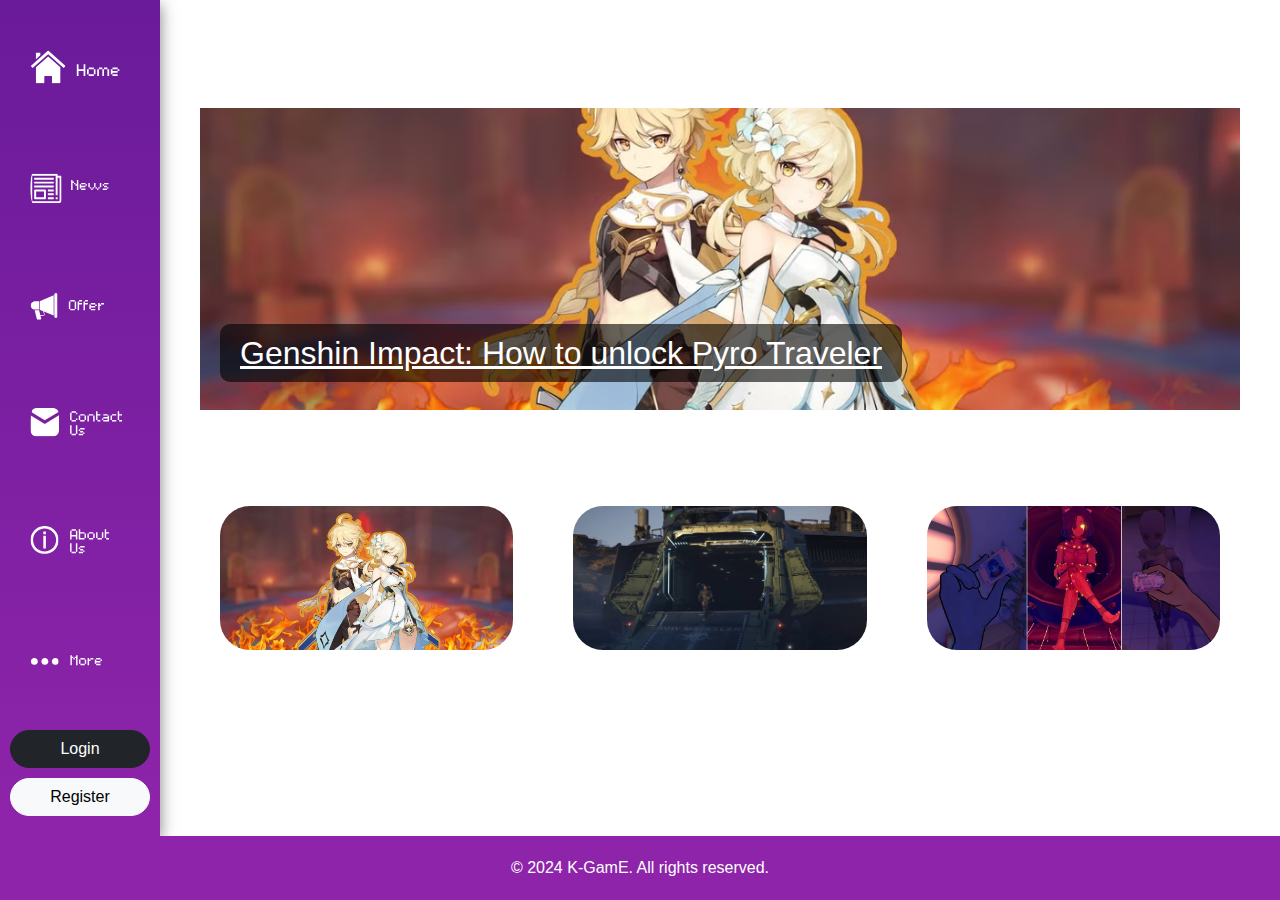
==== index.html @ 73bc81e0 "Initial Commit" ====
<!DOCTYPE html>
<html lang="en">
<head>
    <meta charset="UTF-8">
    <meta name="viewport" content="width=device-width, initial-scale=1.0">
    <title>Homepage</title>
    <!-- Bootstrap CSS -->
    <link href="https://cdn.jsdelivr.net/npm/bootstrap@5.3.0-alpha1/dist/css/bootstrap.min.css" rel="stylesheet">
    <link href="css/main.css" rel="stylesheet">
    <style>
    	.content {
    		display: flex;
    		flex-direction: column;
    	}

    	h1 {
		    font-size: 3rem;
		    margin-bottom: 10px;
		    animation: textGlow 1.5s infinite alternate;
		}

		.highlights {
			width: 100%;
			min-height: 40%;
			background-color: black;
		    margin-bottom: 30px;
		    clip-path: inset(0);
		    overflow: hidden;
		    min-width: 400px;
		}

		.highlight-item {
			display: none;
			position: relative;
			height: 100%;
			width: 100%;
			animation: slideInRight 0.1s;
		}

		.highlight-item h2 {
			bottom: 20px;
			left: 20px;
			position: absolute;
			z-index: 2;
			text-decoration: underline;
			background-color: rgba(0, 0, 0, 0.6);
			padding: 10px 20px;
			border-radius: 10px;
		}

		.highlight-image {
			z-index: 1;
			height: 100%;
			width: 100%;
			object-fit: cover;
		}

		.top-news {
		    display: flex;
		    flex-direction: row;
		    gap: 20px;
		}

		.top-news .news-item {
			flex: 1;
		    display: flex;
		    flex-direction: column;
		    background: rgba(255, 255, 255, 0.1);
		    border-radius: 10px;
		    padding: 20px;
		    text-align: center;
		    animation: fadeInUp 1s ease-in-out;
		    min-width: 150px;
		}

		.top-news .news-item img {
		    width: 100%;
		    height: 50%;
		    object-fit: cover;
		    border-radius: 30px;
		}

		.top-news .news-item img:hover {
		    transform: scale(1.1);
		}

		.top-news .news-item h3 {
		    margin: 15px 0 10px;
		    transition: color 0.3s;
		}

		.top-news .news-item:hover h3 {
		    color: #ffcc00;
		}

		.latest-news {
		    margin-top: 40px;
		    display: flex;
		    flex-direction: column;
		}

		.latest-news .news-item {
		    display: flex;
		    flex-direction: row;
		    background: rgba(255, 255, 255, 0.1);
		    border-radius: 10px;
		    padding: 20px;
		    text-align: center;
		    animation: fadeInUp 1s ease-in-out;
		    min-width: 150px;
		}

		.latest-news .latest-news-text {
			display: flex;
			flex-direction: column;
			padding: 20px;
			text-align: left;
		}

		.latest-news .news-item img {
		    width: 300px;
		    height: 150px;
		    object-fit: cover;
		    border-radius: 30px;
		}

		@keyframes slideInRight {
		    from {
		        transform: translateX(100%);
		    }
		    to {
		        transform: translateX(0);
		    }
		}

		@keyframes slideOutLeft {
		    from {
		        transform: translateX(0);
		    }
		    to {
		        transform: translateX(-100%);
		    }
		}
    </style>
</head>
<body>
    <div class="main-area">
        <!-- Sidebar -->
        <div class="sidebar">
            <a href="index.html">
                <img src="Web Design Assets/Sidebar/Maximize/Home.svg" alt="Home">
            </a>
            <a href="news.html">
                <img src="Web Design Assets/Sidebar/Maximize/News.svg" alt="News">
            </a>
            <a href="offer.html">
                <img src="Web Design Assets/Sidebar/Maximize/Offer.svg" alt="Offer">
            </a>
            <a href="contactus.html">
                <img src="Web Design Assets/Sidebar/Maximize/ContactUs.svg" alt="Contact Us">
            </a>
            <a href="aboutus.html">
                <img src="Web Design Assets/Sidebar/Maximize/AboutUs.svg" alt="About Us">
            </a>
            <a href="more.html">
                <img src="Web Design Assets/Sidebar/Maximize/More.svg" alt="More">
            </a>
            <div class="account-buttons">
				<a href="login.html"><button class="btn btn-dark">Login</button></a>
				<a href="login.html"><button class="btn btn-light">Register</button></a>
			</div>
        </div>

        <!-- Main Content -->
        <div class="content">
            <h1>Highlights</h1>
            <div class="highlights">
            	<div class="highlight-item" onclick="window.location.href='article1.html'">
            		<img class="highlight-image" src="Web Design Assets/Article/ArticleSample1.avif">
            		<h2>
            			Genshin Impact: How to unlock Pyro Traveler
            		</h2>
            	</div>
            	<div class="highlight-item" onclick="window.location.href='article2.html'">
            		<img class="highlight-image" src="Web Design Assets/Article/ArticleSample1.webp">
            		<h2>
            			Hideo Kojima Offered Death Stranding 2 Update
            		</h2>
            	</div>
            	<div class="highlight-item" onclick="window.location.href='article4.html'">
            		<img class="highlight-image" src="Web Design Assets/Article/ArticleSample6.avif">
            		<h2>
            			Castlevania: How to Find the Best Early-Game Equipment in Symphony of the Night
            		</h2>
            	</div>
            	<script type="text/javascript">
					var myIndex = 0;
					var x = document.getElementsByClassName("highlight-item");
					x[myIndex].style.display = "block";

					function carousel() {
						x[myIndex].animate([
							{
								transform: "translateX(0)"
							},
							{
								transform: "translateX(-100%)"
							}
						], {
							duration: 100
						});

						setTimeout(carousel2, 100);
					}

					function carousel2() {
						x[myIndex].style.display = "none";

						myIndex++;
						if (myIndex >= x.length) {
							myIndex = 0;
						}

						x[myIndex].style.display = "block";

						setTimeout(carousel, 4000);
					}

					setTimeout(carousel, 4000);
            	</script>
            </div>
            <h2>Top News</h2>
            <div class="top-news">
                <div class="news-item" onclick="window.location.href='article1.html'">
                    <img src="Web Design Assets/Article/ArticleSample1.avif" alt="News 1">
                    <h3>Genshin Impact</h3>
                    <p>How to unlock pyro language.</p>
                </div>
                <div class="news-item" onclick="window.location.href='article2.html'">
                    <img src="Web Design Assets/Article/ArticleSample1.webp" alt="News 2">
                    <h3>Death Stranding 2</h3>
                    <p>Hideo Kojima Offered Death Stranding 2 Update</p>
                </div>
                <div class="news-item" onclick="window.location.href='article3.html'">
                    <img src="Web Design Assets/Article/ArticleSample5.avif" alt="News 3">
                    <h3>MiSide</h3>
                    <p>How to Find All Mita Cartridges</p>
                </div>
            </div>

            <div class="latest-news">
                <h2>Latest News</h2>
                <div class="news-item" onclick="window.location.href='article5.html'">
                    <img src="Web Design Assets/Article/OneShot1.png" alt="News 1">
                    <div class="latest-news-text">
	                    <h3>OneShot</h3>
	                    <p>The game you shouldn't know about.</p>
	                </div>
                </div>
            </div>
        </div>
    </div>

    <div class="footer">
        <p>&copy; 2024 K-GamE. All rights reserved. </p>
    </div>

    <!-- Bootstrap JS -->
    <script src="https://cdn.jsdelivr.net/npm/bootstrap@5.3.0-alpha1/dist/js/bootstrap.bundle.min.js"></script>
</body>
</html>
---- css/main.css ----
html, body {
    width: 100%;
    height: 100%;
}

body {
    margin: 0;
    font-family: Arial, sans-serif;
    color: white;
    background: url('../Web Design Assets/Background/Background1.svg') no-repeat center fixed;
    background-size: cover;
    display: flex;
    flex-direction: column;
}

.main-area {
    flex: 1;
    display: flex;
    flex-direction: row;
    overflow-y: auto;
}

.sidebar {
    width: 160px;
    background: linear-gradient(180deg, #6a1b9a, #8e24aa);
    display: flex;
    flex-direction: column;
    justify-content: space-between;
    align-items: center;
    padding: 20px 0;
    box-shadow: 0 4px 15px rgba(0, 0, 0, 0.5);
    animation: fadeIn 1.5s ease-in-out;
}

.sidebar a {
    display: block;
    text-align: center;
    transition: transform 0.3s, filter 0.3s;
}

.sidebar a:hover {
    transform: scale(1.1);
    filter: brightness(1.2);
}

.sidebar img {
    width: 100px;
    height: 100px;
    border-radius: 50%;
    transition: transform 0.3s;
}

.sidebar img:hover {
    transform: scale(1.2);
    filter: drop-shadow(0 0 10px #ffffff);
}

.account-buttons {
    display: flex;
    flex-direction: column;
    gap: 10px;
    width: 100%;
    padding: 0 10px;
}

.account-buttons a {
    text-decoration: none;
}

.account-buttons button {
    width: 100%;
    border-radius: 20px;
    transition: background-color 0.3s;
}

.account-buttons button:hover {
    background-color: #9c27b0;
    color: white;
}

.content {
	flex: 1;
    padding: 40px;
    animation: slideIn 1s ease-out;
    overflow-y: auto;
}

.footer {
    padding: 20px;
    background-color: #8e24aa;
    text-align: center;
}

.footer p {
    margin: 0;
}

/* Animations */
@keyframes fadeIn {
    from {
        opacity: 0;
    }
    to {
        opacity: 1;
    }
}

@keyframes fadeInUp {
    from {
        opacity: 0;
        transform: translateY(20px);
    }
    to {
        opacity: 1;
        transform: translateY(0);
    }
}

@keyframes slideIn {
    from {
        transform: translateY(100%);
    }
    to {
        transform: translateY(0);
    }
}

@keyframes textGlow {
    from {
        text-shadow: 0 0 5px #ffffff, 0 0 10px #ffcc00, 0 0 20px #ffcc00;
    }
    to {
        text-shadow: 0 0 10px #ffffff, 0 0 20px #ff9900, 0 0 40px #ff9900;
    }
}
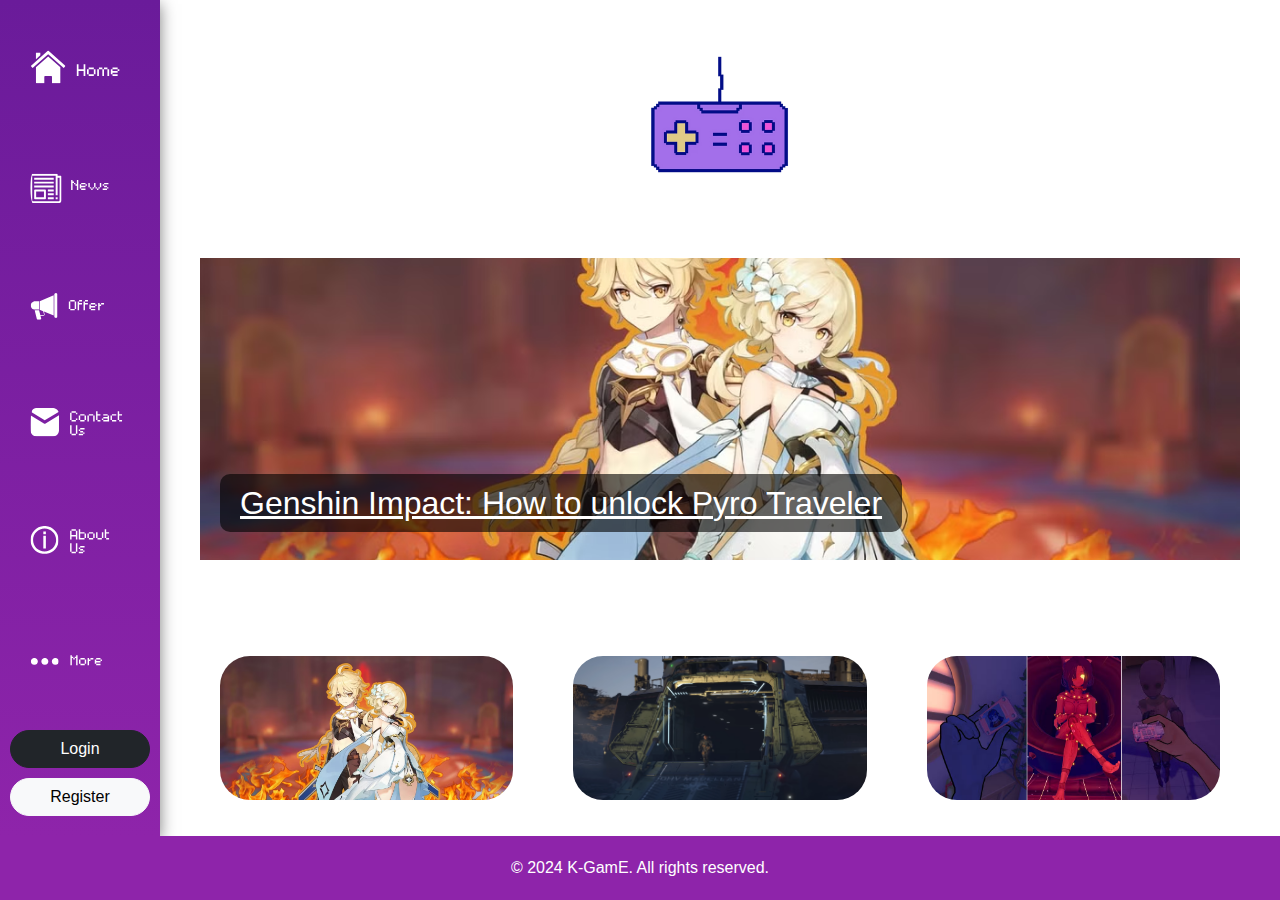
==== commit 0cc917eb: "Update" ====
--- a/index.html
+++ b/index.html
@@ -13,6 +13,13 @@
     		flex-direction: column;
     	}
 
+    	.logo {
+    		width: 150px;
+    		margin-left: auto;
+    		margin-right: auto;
+    		filter: drop-shadow(0 0 10px #ffffff);
+    	}
+
     	h1 {
 		    font-size: 3rem;
 		    margin-bottom: 10px;
@@ -124,6 +131,10 @@
 		    border-radius: 30px;
 		}
 
+		.latest-news .news-item img:hover {
+		    transform: scale(1.1);
+		}
+
 		@keyframes slideInRight {
 		    from {
 		        transform: translateX(100%);
@@ -173,6 +184,7 @@
 
         <!-- Main Content -->
         <div class="content">
+        	<img class="logo" src="Web Design Assets/Sidebar/Minimize/LogoSidebarMinimize.svg">
             <h1>Highlights</h1>
             <div class="highlights">
             	<div class="highlight-item" onclick="window.location.href='article1.html'">
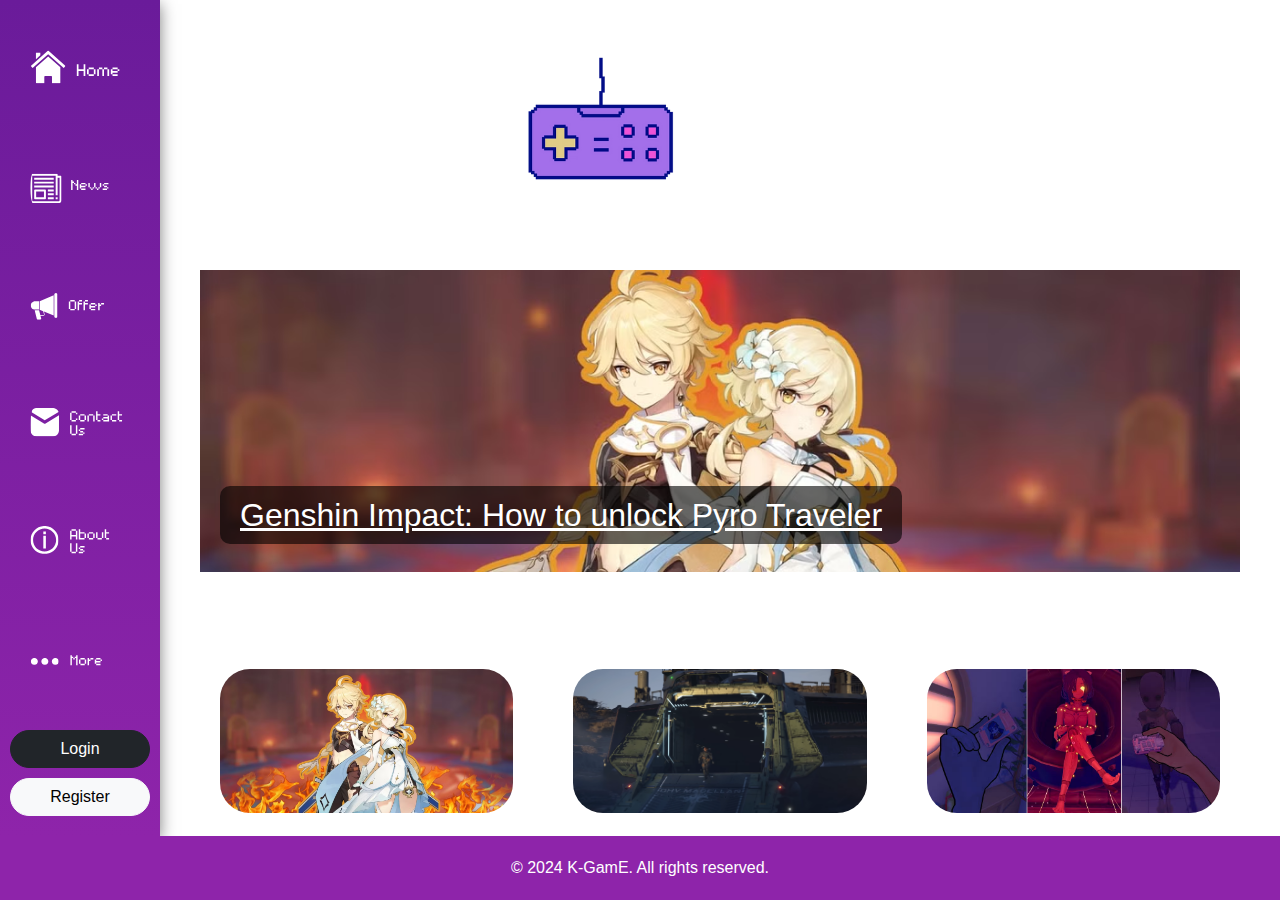
==== commit c5eb3ec0: "Update" ====
--- a/index.html
+++ b/index.html
@@ -7,6 +7,7 @@
     <!-- Bootstrap CSS -->
     <link href="https://cdn.jsdelivr.net/npm/bootstrap@5.3.0-alpha1/dist/css/bootstrap.min.css" rel="stylesheet">
     <link href="css/main.css" rel="stylesheet">
+    <link rel="icon" type="image/png" href="Web Design Assets/Sidebar/Minimize/LogoSidebarMinimize.svg"/>
     <style>
     	.content {
     		display: flex;
@@ -14,7 +15,7 @@
     	}
 
     	.logo {
-    		width: 150px;
+    		width: 400px;
     		margin-left: auto;
     		margin-right: auto;
     		filter: drop-shadow(0 0 10px #ffffff);
@@ -184,23 +185,23 @@
 
         <!-- Main Content -->
         <div class="content">
-        	<img class="logo" src="Web Design Assets/Sidebar/Minimize/LogoSidebarMinimize.svg">
+        	<img class="logo" src="Web Design Assets/Sidebar/Maximize/LogoSideBarMaximize.svg">
             <h1>Highlights</h1>
             <div class="highlights">
             	<div class="highlight-item" onclick="window.location.href='article1.html'">
-            		<img class="highlight-image" src="Web Design Assets/Article/ArticleSample1.avif">
+            		<img class="highlight-image" src="Web Design Assets/Article/ArticleSample1.avif" style="object-position: 50% 20%;">
             		<h2>
             			Genshin Impact: How to unlock Pyro Traveler
             		</h2>
             	</div>
             	<div class="highlight-item" onclick="window.location.href='article2.html'">
-            		<img class="highlight-image" src="Web Design Assets/Article/ArticleSample1.webp">
+            		<img class="highlight-image" src="Web Design Assets/Article/ArticleSample1.webp" style="object-position: 50% 70%;">
             		<h2>
             			Hideo Kojima Offered Death Stranding 2 Update
             		</h2>
             	</div>
             	<div class="highlight-item" onclick="window.location.href='article4.html'">
-            		<img class="highlight-image" src="Web Design Assets/Article/ArticleSample6.avif">
+            		<img class="highlight-image" src="Web Design Assets/Article/ArticleSample6.avif" style="object-position: 50% 10%;">
             		<h2>
             			Castlevania: How to Find the Best Early-Game Equipment in Symphony of the Night
             		</h2>
--- a/css/main.css
+++ b/css/main.css
@@ -127,9 +127,9 @@
 
 @keyframes textGlow {
     from {
-        text-shadow: 0 0 5px #ffffff, 0 0 10px #ffcc00, 0 0 20px #ffcc00;
+        text-shadow: 0 0 5px #ffffff, 0 0 10px #6a1b9a, 0 0 20px #6a1b9a;
     }
     to {
-        text-shadow: 0 0 10px #ffffff, 0 0 20px #ff9900, 0 0 40px #ff9900;
+        text-shadow: 0 0 10px #ffffff, 0 0 20px #8e24aa, 0 0 40px #8e24aa;
     }
 }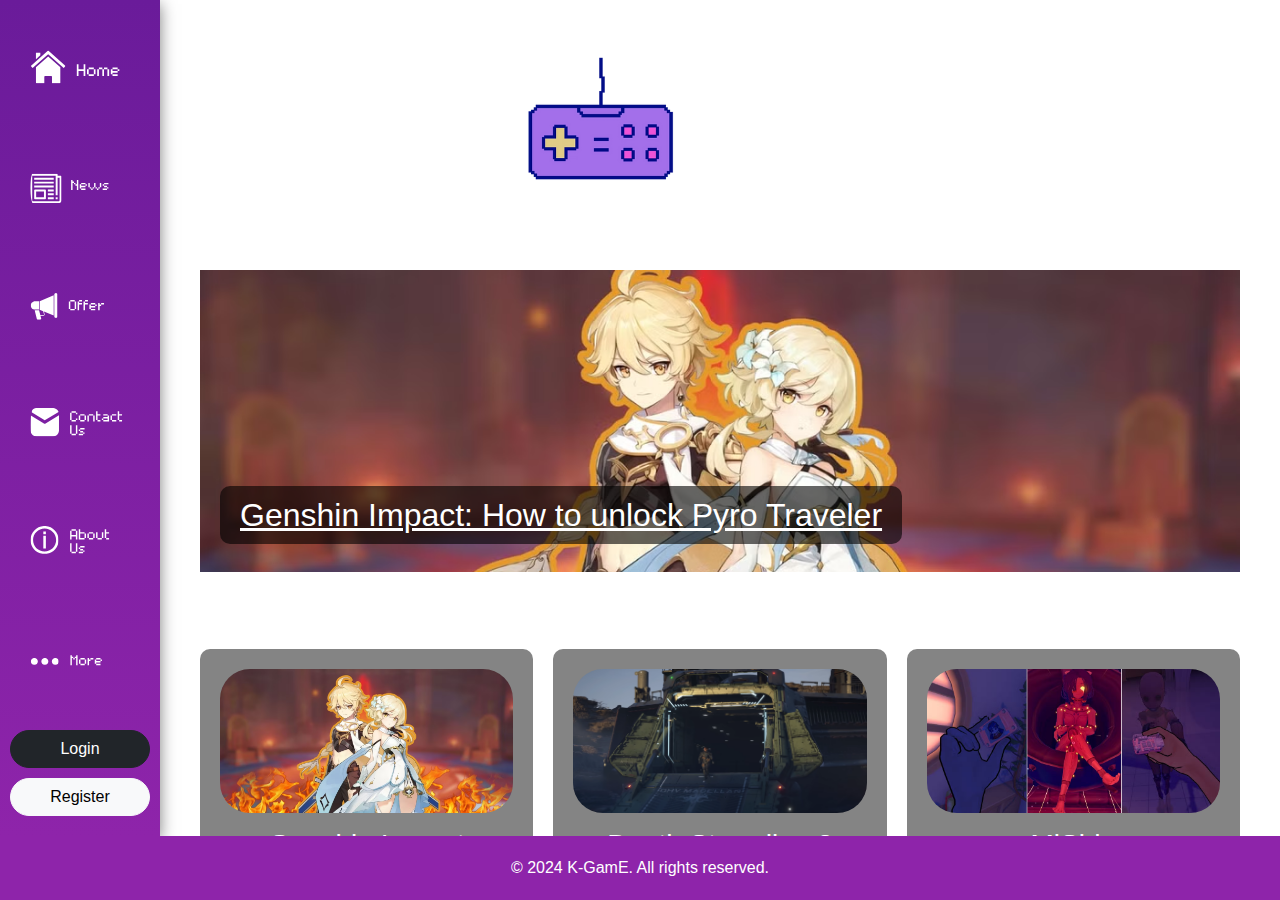
==== commit 4333bbeb: "Update" ====
--- a/index.html
+++ b/index.html
@@ -73,7 +73,7 @@
 			flex: 1;
 		    display: flex;
 		    flex-direction: column;
-		    background: rgba(255, 255, 255, 0.1);
+		    background: rgba(50, 50, 50, 0.6);
 		    border-radius: 10px;
 		    padding: 20px;
 		    text-align: center;
@@ -110,7 +110,7 @@
 		.latest-news .news-item {
 		    display: flex;
 		    flex-direction: row;
-		    background: rgba(255, 255, 255, 0.1);
+		    background: rgba(50, 50, 50, 0.6);
 		    border-radius: 10px;
 		    padding: 20px;
 		    text-align: center;
